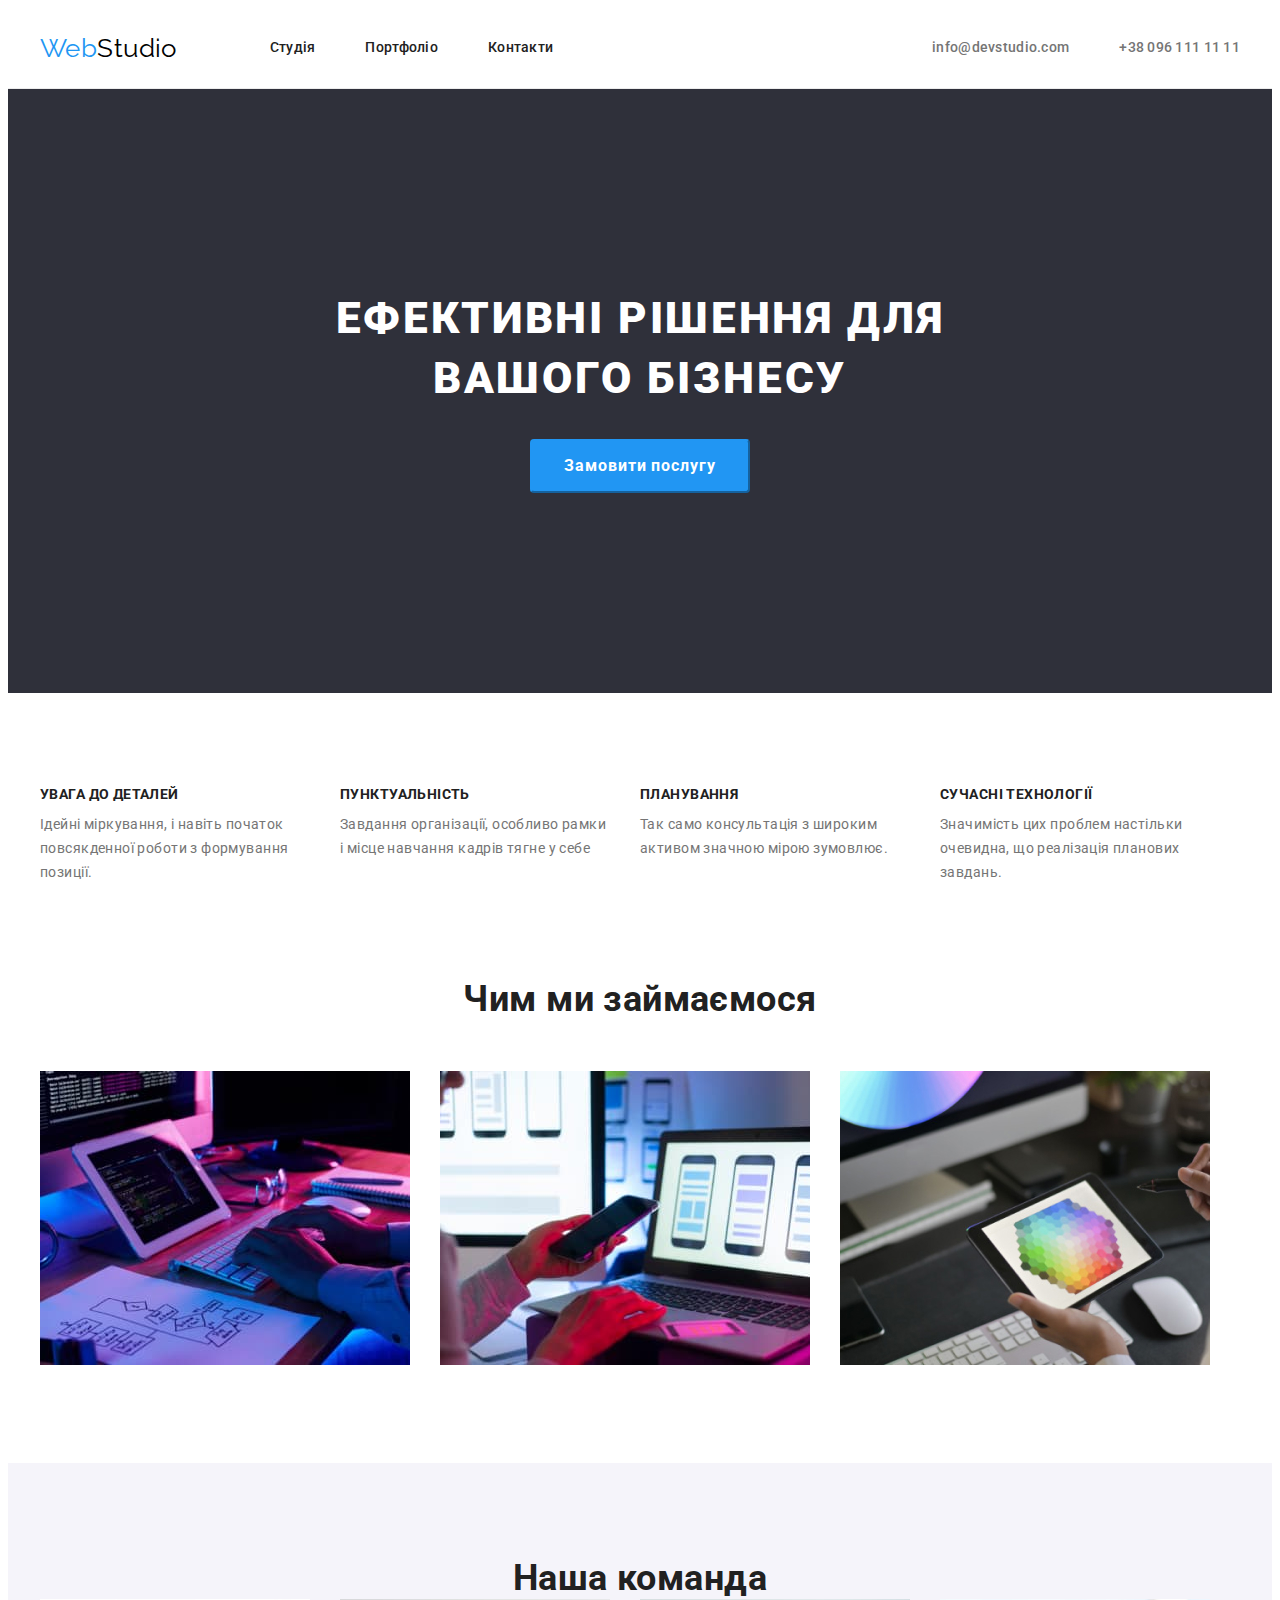
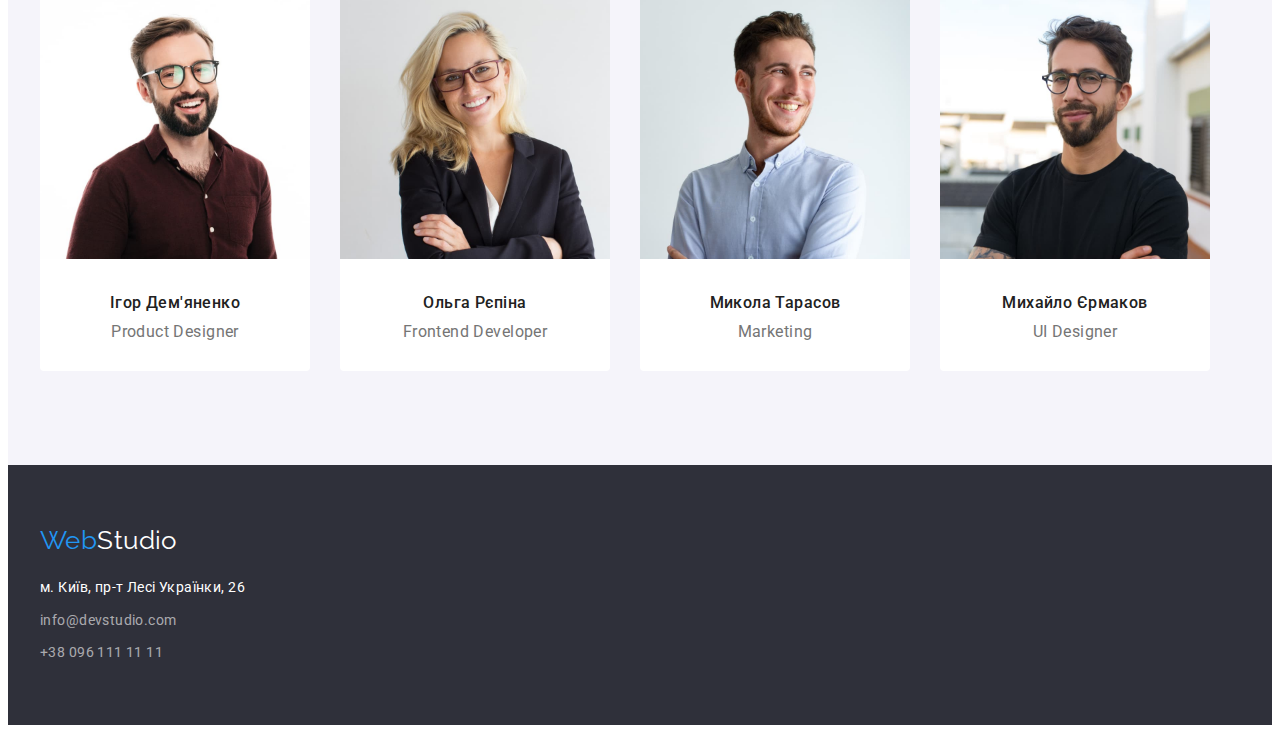
==== index.html @ f12af6ff "homework3" ====
<!DOCTYPE html>
<html lang="uk">
<head>
    <meta charset="UTF-8">
    <meta http-equiv="X-UA-Compatible" content="IE=edge">
    <meta name="viewport" content="width=device-width, initial-scale=1.0">
    <link rel="preconnect" href="https://fonts.googleapis.com">
    <link rel="preconnect" href="https://fonts.gstatic.com" crossorigin>
    <link href="https://fonts.googleapis.com/css2?family=Raleway:wght@700&family=Roboto:wght@400;500;700;900&display=swap"
        rel="stylesheet">
    <link rel="stylesheet" href="https://cdnjs.cloudflare.com/ajax/libs/modern-normalize/1.1.0/modern-normalize.min.css"
        integrity="sha512-wpPYUAdjBVSE4KJnH1VR1HeZfpl1ub8YT/NKx4PuQ5NmX2tKuGu6U/JRp5y+Y8XG2tV+wKQpNHVUX03MfMFn9Q=="
        crossorigin="anonymous" referrerpolicy="no-referrer"/>
    <link rel="stylesheet" href="./css/styles.css">
    <title>WebStudio</title>
</head>

<body>
    <!--Шапка сайту-->
  <header class="header">
    <div class="container">
        <a class="logo" href="./index.html">Web<span>Studio</span></a>
        <nav class="nav-menu">
        <ul class="links">
            <li class="item"><a class="nav-link" href="./index.html">Студія</a></li>
            <li class="item"><a class="nav-link" href="./portfolio.html">Портфоліо</a></li>
            <li class="item"><a class="nav-link" href="#">Контакти</a></li>
        </ul>
        </nav>
        <ul class="contact-links">
            <li class="item"><a class="contact-link" href="mailto:info@devstudio.com">info@devstudio.com</a>
            <li class="item"><a class="contact-link" href="tel:+380961111111">+38 096 111 11 11</a>
        </ul>
    </div>
  </header>
  <main>
    <!--Герой-->
    <section class="hero">
        <div class="conteiner">
            <h1 class="hero-title">Ефективні рішення для вашого бізнесу</h1>
            <button class="hero-button" type="button">Замовити послугу</button>
        </div>
    </section>
    <!--Особливості-->
    <section class="work">
        <div class="container">
            <h2 class="visually-hidden">Особливості</h2>
            <ul class="work-center">
                <li>
                    <h3 class="work-title">УВАГА ДО ДЕТАЛЕЙ</h3>
                    <p class="work-text">Ідейні міркування, і навіть початок повсякденної роботи з формування позиції.</p>
                </li>
                <li>
                    <h3 class="work-title">ПУНКТУАЛЬНІСТЬ</h3>
                    <p class="work-text">Завдання організації, особливо рамки і місце навчання кадрів тягне у себе</p>
                </li>
                <li>
                    <h3 class="work-title">ПЛАНУВАННЯ</h3>
                    <p class="work-text">Так само консультація з широким активом значною мірою зумовлює.</p>
                </li>
                <li>
                    <h3 class="work-title">СУЧАСНІ ТЕХНОЛОГІЇ</h3>
                    <p class="work-text">Значимість цих проблем настільки очевидна, що реалізація планових завдань.</p>
                </li>
            </ul>
        </div>
    </section>
    <!--Чим ми займаємося-->
    <section class="work2">
        <div class="container">
            <h2 class="section-title">Чим ми займаємося</h2>
            <ul class="work-img">
                <li><img src="./img/laptop.jpg" alt="Ноутбук" width="370"></li>
                <li><img src="./img/phone.jpg" alt="Телефон" width="370"></li>
                <li><img src="./img/tablet.jpg" alt="Планшет" width="370"></li>
            </ul>
        </div>
    </section>
    <!--Наша команда-->
    <section class="section-team">
        <div class="container">
            <h2 class="team">Наша команда</h2>
            <ul class="team-worker">
                <li>
                    <img src="./img/igor.jpg" alt="Ігор Дем'яненко" width="270">
                    <h3 class="team-name">Ігор Дем'яненко</h3>
                    <p class="team-position">Product Designer</p>
                </li>
                <li>
                    <img src="./img/olga.jpg" alt="Ольга Рєпіна" width="270">
                    <h3 class="team-name">Ольга Рєпіна</h3>
                    <p class="team-position">Frontend Developer</p>
                </li>
                <li>
                    <img src="./img/mykola.jpg" alt="Микола Тарасов" width="270">
                    <h3 class="team-name">Микола Тарасов</h3>
                    <p class="team-position">Marketing</p>
                </li>
                <li>
                    <img src="./img/mykhailo.jpg" alt="Михайло Єрмаков" width="270">
                    <h3 class="team-name">Михайло Єрмаков</h3>
                    <p class="team-position">UI Designer</p>
                </li>
            </ul>
        </div>
    </section>
  </main>
    <!--Футер-->
  <footer class="footer">
    <div class="container">
    <a class="logo-footer" href="./index.html">Web<span>Studio</span></a>
        <address class="address">
            <ul>
                <li><a class="contact" href="https://goo.gl/maps/UYQvhBEnPJz3JGaJ8" target="_blank"
                        rel="noopener noreferrer nofollow">м. Київ, пр-т Лесі Українки, 26</a></li>
                <li><a class="contact-info" href="mailto:info@devstudio.com">info@devstudio.com</a>
                <li><a class="contact-info" href="tel:+380961111111">+38 096 111 11 11</a>
            </ul>
        </address>
    </div>
  </footer>  
</body>

</html>
---- css/styles.css ----
:root {
    --main-color: #212121;
    --second-color: #ffffff;
    --third-color: #757575;
    --main-btn-color: #2196F3;
    --line-color: #ececec;

    --main-font: 'Roboto', sans-serif;
}
body {
    font-family: var(--main-font);
    font-size: 14px;
    line-height: 1.14;
    color: var(--main-color);
    background-color: var(--second-color);
    letter-spacing: 0.03em;
}
a {
    text-decoration: none;
    color: inherit;
}
ul {
    padding: 0;
    margin: 0;
    list-style: none;
}
p,
h1,
h2,
h3,
h4,
h5,
h6 {
    margin: 0;
}
address {
    font-style: normal;
}
.container {
    width: 1200px;
    padding-left: 15px;
    padding-right: 15px;
    margin-left: auto;
    margin-right: auto;
}

/* -----------HEADER----------- */
.logo {
    font-family: 'Raleway', sans-serif;
    font-size: 26px;
    line-height: 1.19;
    color: var(--main-btn-color);
    margin-right: 93px;
}
.logo>span {
    color: #000000;
}
.nav-link {
    display: block;
    padding: 32px 0;
    font-weight: 500;
    font-size: 14px;
    line-height: 1.14;
    letter-spacing: 0.02em;
}
.links .nav-link:hover,
.links .nav-link:focus {
    color: var(--main-btn-color);
}
.links .nav-link:active {
    color: var(--main-btn-color);
}
.contact-link {
    display: block;
    font-weight: 500;
    font-size: 14px;
    line-height: 1.14;
    letter-spacing: 0.02em;
    color: var(--third-color);
}
.links .item:not(:last-child),
.contact-links .item:not(:last-child) {
    margin-right: 50px;
}
.contact-link:hover,
.contact-link:focus {
    color: var(--main-btn-color);
}
.header {
    border-bottom: 1px solid var(--line-color);
}
.header .container {
    display: flex;
    align-items: center;
}
.nav-menu {
    display: flex;
    align-items: center;
}
.links {
    display: flex;
}
.contact-links {
    display: flex;
    margin-left: auto;
}

/* -----------HERO----------- */
.hero {
    background-color: #2F303A;
    padding: 200px 0;
    text-align: center;
}
.hero-title {
    font-weight: 900;
    font-size: 44px;
    line-height: 1.36;
    text-align: center;
    letter-spacing: 0.06em;
    text-transform: uppercase;
    color: var(--second-color);
    margin-left: auto;
    margin-right: auto;
    margin-bottom: 30px;
    width: 696px;
}
.hero-button {
    font-family: 'Roboto';
    font-weight: 700;
    font-size: 16px;
    line-height: 1.88;
    letter-spacing: 0.06em;
    color: var(--second-color);
    border-color: var(--main-btn-color);
    padding: 10px 32px;
    background-color: var(--main-btn-color);
    cursor: pointer;
    border-radius: 4px;
}
.hero-button:hover,
.hero-button:focus {
    color: var(--main-btn-color);
    background-color: var(--second-color);
    border-color: var(--main-btn-color);
}

/* -----------FEATURES----------- */
.visually-hidden {
    position: absolute;
    width: 1px;
    height: 1px;
    margin: -1px;
    border: 0;
    padding: 0;
    white-space: nowrap;
    overflow: hidden;
}
.work {
    background-color: var(--second-color);
    text-align: start;
    padding: 94px 0;
}
.work-center {
    display: flex;
}
.work-center>li {
    width: 270px;
}
.work-center>li:not(:last-child) {
    margin-right: 30px;
}
.work-title {
    font-weight: 700;
    font-size: 14px;
    line-height: 1.14;
    text-transform: uppercase;
    margin-bottom: 10px;
}
.work-text {
    font-size: 14px;
    line-height: 1.71;
    color: var(--third-color);
}

/* -----------Work----------- */
.work2 {
    background-color: var(--second-color);
    text-align: start;
}
.section-title {
    font-weight: 700;
    font-size: 36px;
    line-height: 1.17;
    text-align: center;
    margin-bottom: 50px;
}
.work-img {
    display: flex;
}
.work-img>li:not(:last-child) {
    margin-right: 30px;
    margin-bottom: 94px;
}
/* -----------Team----------- */
.section-team {
    background-color: #F5F4FA;
    padding: 94px 0;
}
.team-worker {
    display: flex;
}
.team-worker>li {
    text-align: center;
    width: 270px;
    background-color: var(--second-color);
    border-radius: 0px 0px 4px 4px;
}
.team-worker>li:not(:last-child) {
    margin-right: 30px;
}
.team {
    font-weight: 700;
    font-size: 36px;
    line-height: 1.17;
    text-align: center;
}
.team-name {
    font-weight: 500;
    font-size: 16px;
    line-height: 1.19;
    margin-top: 30px;
}
.team-position {
    margin-top: 10px;
    margin-bottom: 30px;
    font-size: 16px;
    line-height: 1.19;
    color: var(--third-color)
    
}

/* -----------MAIN----------- */
.projects {
    background-color: var(--second-color);
    padding: 94px 0;
}
.projects-btn {
    display: flex;
    justify-content: center;
}
.projects-btn>li:not(:last-child) {
    margin-right: 8px;
}
.item-btn {
    font-family: 'Roboto';
    padding: 4px 22px;
    font-weight: 500;
    font-size: 16px;
    line-height: 1.62;
    background: #F5F4FA;
    cursor: pointer;
    border-color: transparent;
    border-radius: 4px;
}
.item-btn:hover,
.item-btn:focus {
    color: var(--second-color);
    background: var(--main-btn-color);
}
.project-cards {
    display: flex;
    flex-wrap: wrap;
    margin-top: 34px;
    gap: 30px;
}
.project-card {
    width: calc((100% - 60px) / 3);
    background-color: var(--second-color);
    border-left: 1px solid var(--line-color);
    border-right: 1px solid var(--line-color);
    border-bottom: 1px solid var(--line-color);
}
.project-title {
    margin-top: 20px;
    margin-left: 24px;
    font-weight: 700;
    font-size: 18px;
    line-height: 2;
    letter-spacing: 0.06em;
}
.project-type {
    margin-bottom: 20px;
    margin-left: 24px;
    margin-top: 4px;
    font-size: 16px;
    line-height: 1.88;
    color: var(--third-color)
}

/* -----------FOOTER----------- */
.footer {
    background-color: #2F303A;
    padding: 60px 0;
}
.address {
    margin-top: 20px;
}
.address>ul>li:not(:last-child) {
    margin-bottom: 9px;
}
.logo-footer {
    font-family: 'Raleway', sans-serif;
    font-size: 26px;
    line-height: 1.19;
    color: var(--main-btn-color);
}
.logo-footer>span {
    color: var(--second-color);
}
.footer> .container>ul>li {
    margin-top: 9px;
}
.contact{
    font-weight: 400;
    font-size: 14px;
    line-height: 1.71;
    color: var(--second-color);
}
.contact-info {
    font-weight: 400;
    font-size: 14px;
    line-height: 1.71;
    color: rgba(255, 255, 255, 0.6);
}
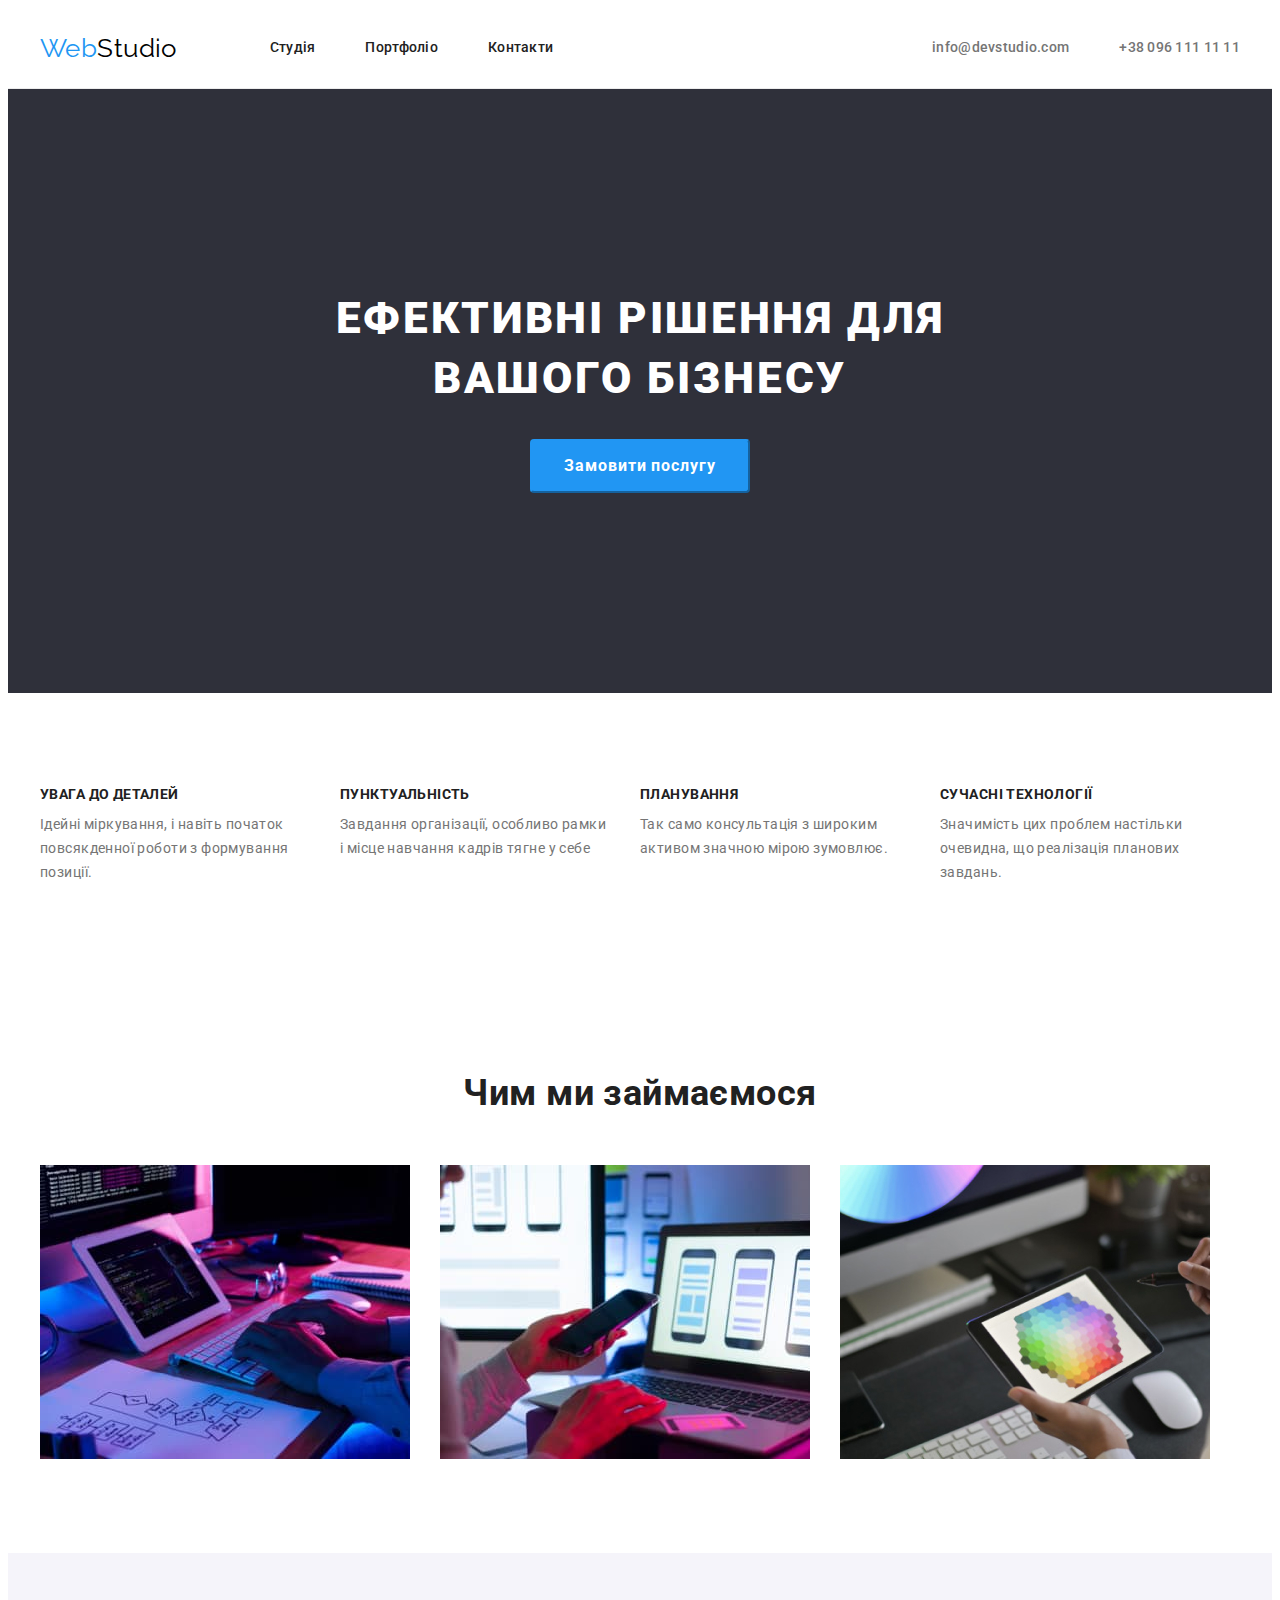
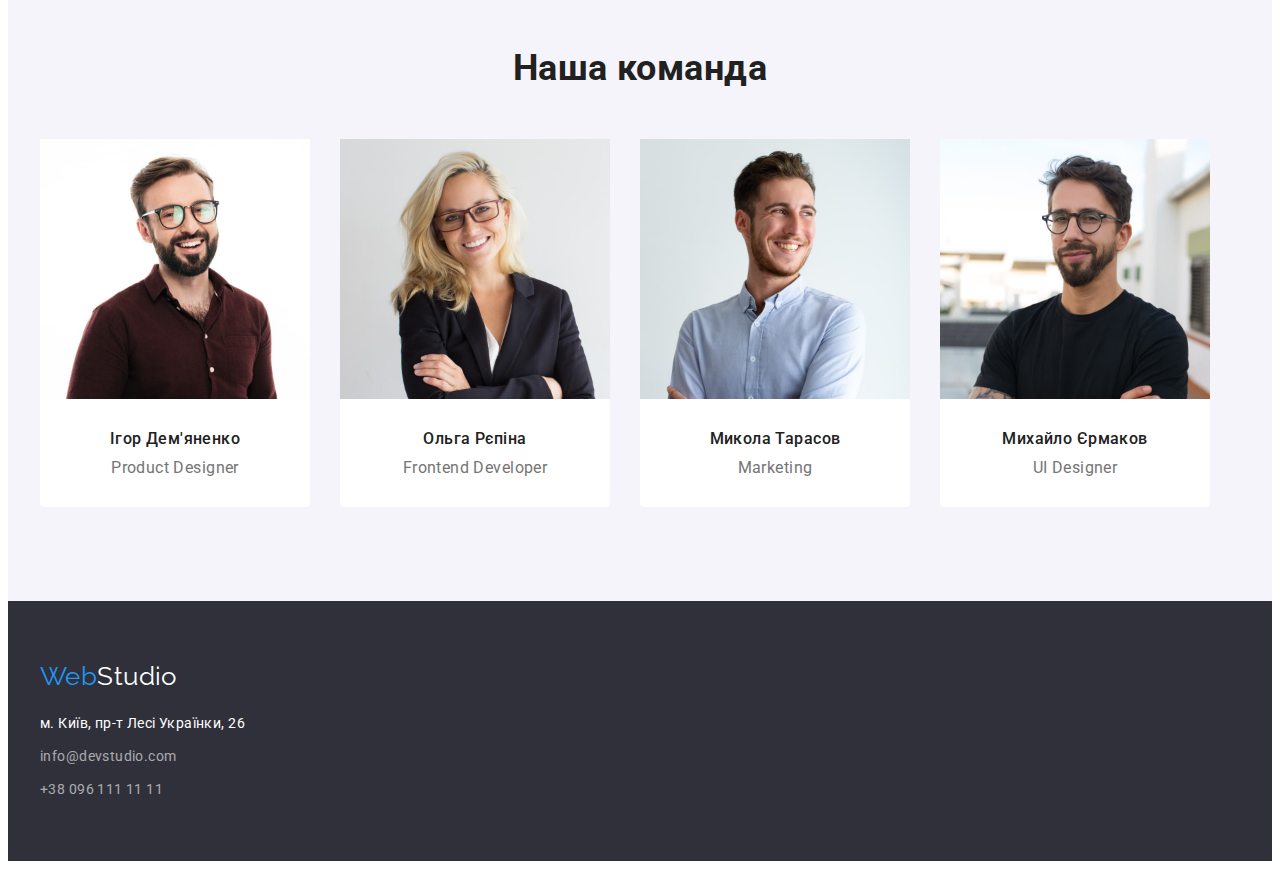
==== commit 0631debe: "доопрацьоване дз" ====
--- a/index.html
+++ b/index.html
@@ -42,7 +42,7 @@
         </div>
     </section>
     <!--Особливості-->
-    <section class="work">
+    <section class="section">
         <div class="container">
             <h2 class="visually-hidden">Особливості</h2>
             <ul class="work-center">
@@ -66,7 +66,7 @@
         </div>
     </section>
     <!--Чим ми займаємося-->
-    <section class="work2">
+    <section class="section">
         <div class="container">
             <h2 class="section-title">Чим ми займаємося</h2>
             <ul class="work-img">
@@ -77,29 +77,37 @@
         </div>
     </section>
     <!--Наша команда-->
-    <section class="section-team">
+    <section class="section teams">
         <div class="container">
             <h2 class="team">Наша команда</h2>
             <ul class="team-worker">
                 <li>
                     <img src="./img/igor.jpg" alt="Ігор Дем'яненко" width="270">
-                    <h3 class="team-name">Ігор Дем'яненко</h3>
-                    <p class="team-position">Product Designer</p>
+                    <div class="team-card">
+                        <h3 class="team-name">Ігор Дем'яненко</h3>
+                        <p class="team-position">Product Designer</p>
+                    </div>
                 </li>
                 <li>
                     <img src="./img/olga.jpg" alt="Ольга Рєпіна" width="270">
-                    <h3 class="team-name">Ольга Рєпіна</h3>
-                    <p class="team-position">Frontend Developer</p>
+                    <div class="team-card">
+                        <h3 class="team-name">Ольга Рєпіна</h3>
+                        <p class="team-position">Frontend Developer</p>
+                    </div>
                 </li>
                 <li>
                     <img src="./img/mykola.jpg" alt="Микола Тарасов" width="270">
-                    <h3 class="team-name">Микола Тарасов</h3>
-                    <p class="team-position">Marketing</p>
+                    <div class="team-card">
+                        <h3 class="team-name">Микола Тарасов</h3>
+                        <p class="team-position">Marketing</p>
+                    </div>
                 </li>
                 <li>
                     <img src="./img/mykhailo.jpg" alt="Михайло Єрмаков" width="270">
-                    <h3 class="team-name">Михайло Єрмаков</h3>
-                    <p class="team-position">UI Designer</p>
+                    <div class="team-card">
+                        <h3 class="team-name">Михайло Єрмаков</h3>
+                        <p class="team-position">UI Designer</p>
+                    </div>
                 </li>
             </ul>
         </div>
--- a/css/styles.css
+++ b/css/styles.css
@@ -23,6 +23,9 @@
     padding: 0;
     margin: 0;
     list-style: none;
+}
+img {
+    display: block;
 }
 p,
 h1,
@@ -44,6 +47,7 @@
     margin-right: auto;
 }
 
+
 /* -----------HEADER----------- */
 .logo {
     font-family: 'Raleway', sans-serif;
@@ -106,6 +110,10 @@
 }
 
 /* -----------HERO----------- */
+.section {
+    padding-top: 94px;
+    padding-bottom: 94px;
+}
 .hero {
     background-color: #2F303A;
     padding: 200px 0;
@@ -155,11 +163,7 @@
     white-space: nowrap;
     overflow: hidden;
 }
-.work {
-    background-color: var(--second-color);
-    text-align: start;
-    padding: 94px 0;
-}
+
 .work-center {
     display: flex;
 }
@@ -183,28 +187,22 @@
 }
 
 /* -----------Work----------- */
-.work2 {
-    background-color: var(--second-color);
-    text-align: start;
-}
 .section-title {
-    font-weight: 700;
+    padding-top: 0;
     font-size: 36px;
     line-height: 1.17;
     text-align: center;
-    margin-bottom: 50px;
+    margin-bottom: 50px; 
 }
 .work-img {
     display: flex;
 }
 .work-img>li:not(:last-child) {
     margin-right: 30px;
-    margin-bottom: 94px;
 }
 /* -----------Team----------- */
-.section-team {
+.teams {
     background-color: #F5F4FA;
-    padding: 94px 0;
 }
 .team-worker {
     display: flex;
@@ -219,20 +217,23 @@
     margin-right: 30px;
 }
 .team {
-    font-weight: 700;
     font-size: 36px;
     line-height: 1.17;
     text-align: center;
+    margin-bottom: 50px;
+    padding-top: 0;
+}
+.team-card {
+    padding-top: 30px;
+    padding-bottom: 30px;
 }
 .team-name {
     font-weight: 500;
     font-size: 16px;
     line-height: 1.19;
-    margin-top: 30px;
 }
 .team-position {
     margin-top: 10px;
-    margin-bottom: 30px;
     font-size: 16px;
     line-height: 1.19;
     color: var(--third-color)
@@ -240,10 +241,6 @@
 }
 
 /* -----------MAIN----------- */
-.projects {
-    background-color: var(--second-color);
-    padding: 94px 0;
-}
 .projects-btn {
     display: flex;
     justify-content: center;
@@ -270,27 +267,25 @@
 .project-cards {
     display: flex;
     flex-wrap: wrap;
-    margin-top: 34px;
+    margin-top: 50px;
     gap: 30px;
 }
 .project-card {
     width: calc((100% - 60px) / 3);
     background-color: var(--second-color);
+}
+.card-item {
+    padding: 20px 24px;
     border-left: 1px solid var(--line-color);
     border-right: 1px solid var(--line-color);
     border-bottom: 1px solid var(--line-color);
 }
 .project-title {
-    margin-top: 20px;
-    margin-left: 24px;
-    font-weight: 700;
     font-size: 18px;
     line-height: 2;
     letter-spacing: 0.06em;
 }
 .project-type {
-    margin-bottom: 20px;
-    margin-left: 24px;
     margin-top: 4px;
     font-size: 16px;
     line-height: 1.88;
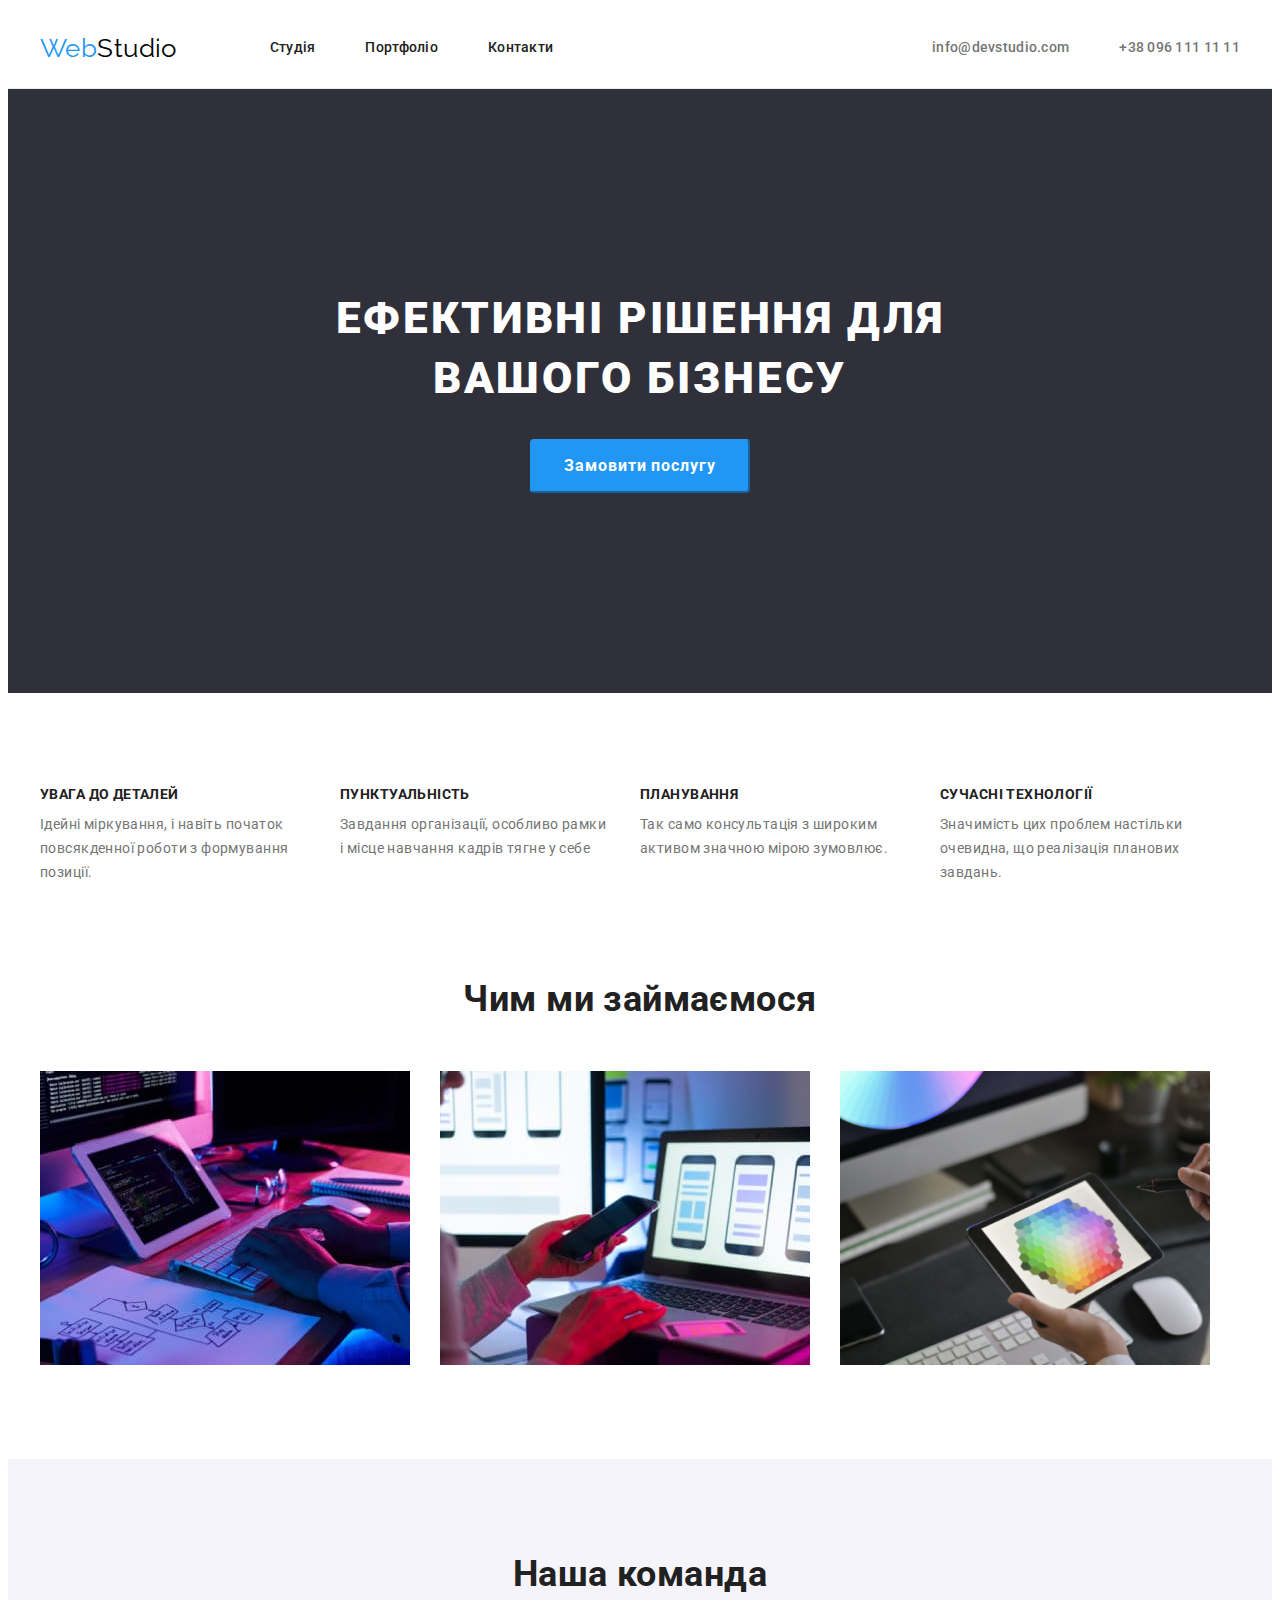
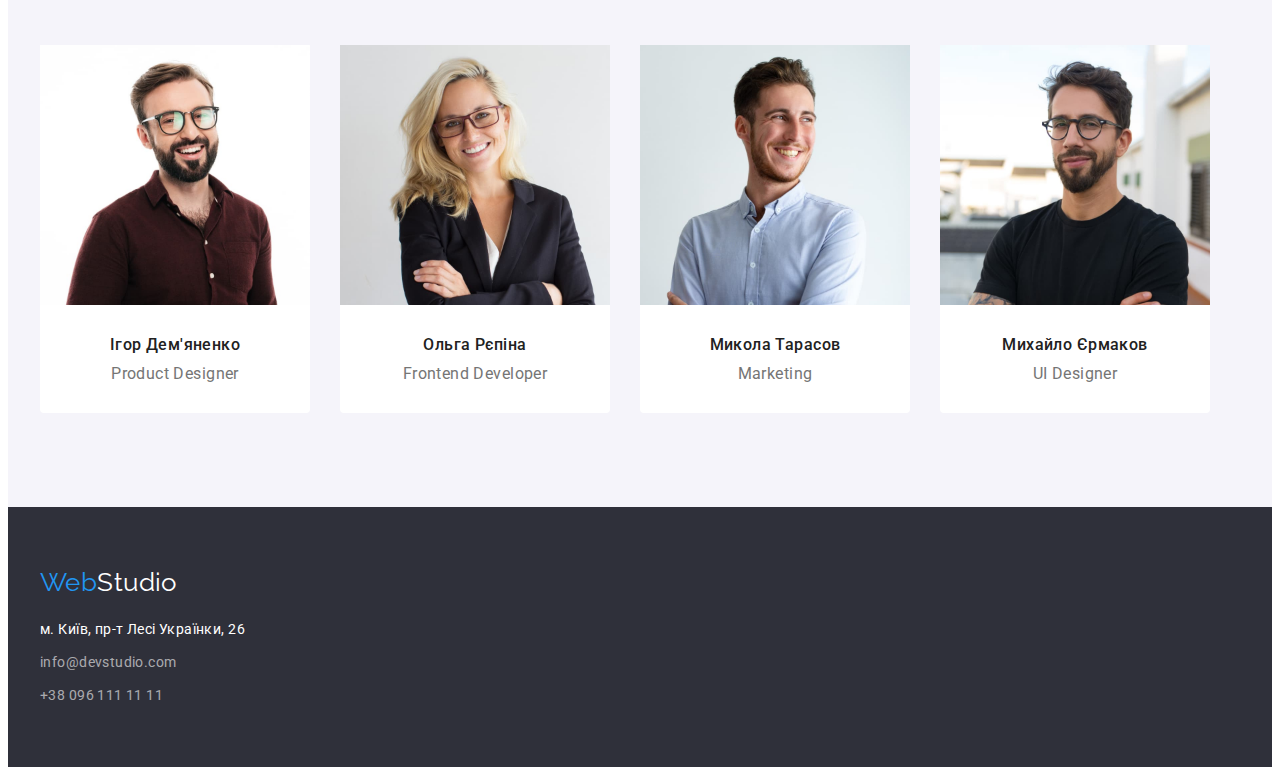
==== commit 0c2db429: "correction" ====
--- a/index.html
+++ b/index.html
@@ -66,7 +66,7 @@
         </div>
     </section>
     <!--Чим ми займаємося-->
-    <section class="section">
+    <section class="section project">
         <div class="container">
             <h2 class="section-title">Чим ми займаємося</h2>
             <ul class="work-img">
--- a/css/styles.css
+++ b/css/styles.css
@@ -187,6 +187,9 @@
 }
 
 /* -----------Work----------- */
+.project {
+    padding-top: 0;
+}
 .section-title {
     padding-top: 0;
     font-size: 36px;
